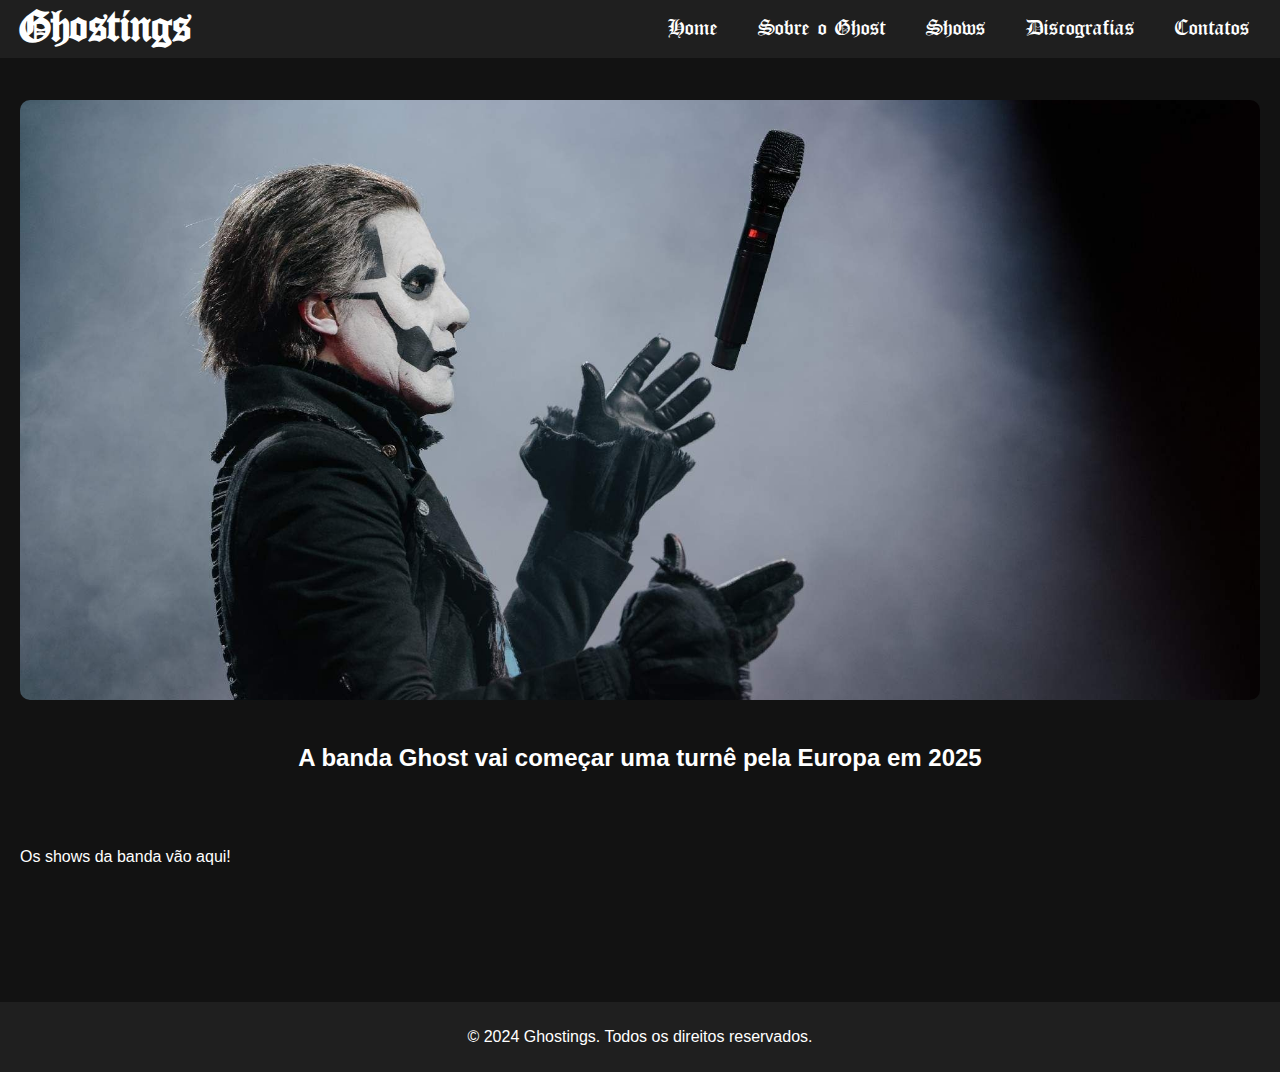
==== shows.html @ 4ae6212c "Adição de imagens e inicio da página de Home e shows" ====
<!DOCTYPE html>
<html lang="pt">
    <head>
        <meta charset="UTF-8">
        <meta name="viewport" content="width=device-width, initial-scale=1.0">
        <link rel="icon" type="image/x-icon" href="assets/images/favicon.ico">
        <title>Ghostings</title>
        <link rel="stylesheet" href="assets/css/styles.css">
        <script src="assets/js/scripts.js" defer></script>
    </head>
<body>
    <header>
        <h1 class="title">
            <a href="index.html">Ghostings</a></h1>
        <nav class="pages">
            <ul>
                <li><a href="index.html">Home</a></li>
                <li><a href="sobre_a_banda.html">Sobre o Ghost</a></li>
                <li><a href="shows.html">Shows</a></li>
                <li><a href="discografias.html">Discografias</a></li>
                <li><a href="contatos.html">Contatos</a></li>
            </ul>
        </nav>
    </header>
    <main>
        <section class="intro">
            <img src="assets/images/swedish-rock-band-ghost.jpg" alt="Vocalista da banda Ghost jogando o microfone para cima" class="banner-image">
            <h2>A banda Ghost vai começar uma turnê pela Europa em 2025</h2>
        </section>
        <section class="post">
            <p>Os shows da banda vão aqui!</p>
        </section>
    </main>

    <footer>
        <p>&copy; 2024 Ghostings. Todos os direitos reservados.</p>
    </footer>
</body>
</html>
---- assets/css/styles.css ----
@font-face {
    font-family: 'OldLondon';
    src: url('../fonts/Olondon_.otf') format('opentype');
    font-weight: normal;
    font-style: normal;
}

@font-face {
    font-family: 'OldLondonAlternate';
    src: url('../fonts/Olondona.otf') format('opentype');
    font-weight: normal;
    font-style: normal;
}

header {
    font-family: 'OldLondon', sans-serif;
    background-color: #1f1f1f;
    padding: 10px 20px;
    display: flex;
    justify-content: space-between;
    align-items: center;
    position: fixed;
    width: 100%;
    top: 0;
    z-index: 1000;
    box-sizing: border-box;
}

header h1.title {
    margin: 0;
    font-size: 48px;
}

header h1.title a, footer a {
    color: #ffffff;
    text-decoration: none;
}

nav {
    flex-grow: 1;
    display: flex;
    justify-content: flex-end;
}

nav ul {
    list-style: none;
    display: flex;
    gap: 20px;
    margin: 0;
    padding: 0;
}

nav a {
    color: #ffffff;
    text-decoration: none;
    font-size: 24px;
    padding: 10px;
    border-radius: 5px;
    transition: background 0.3s;
    white-space: nowrap;
}

nav a:hover {
    background-color: #444444;
}

body {
    font-family: "laslond", sans-serif;
    background-color: #121212;
    color: #ffffff;
    margin: 0;
    padding-top: 80px;
}


.intro {
    text-align: center;
    padding: 20px;
}

.banner-image {
    width: 100%;
    height: 600px;
    object-fit: cover;
    object-position: 100% 5%;
    border-radius: 10px;
    margin-bottom: 20px;
}

footer {
    position: relative;
    bottom: 0;
    background-color: #1f1f1f;
    text-align: center;
    padding: 10px;
    margin-top: 100px;
}

/* Estilo dos cards dos posts */

.posts, .post {
    padding: 20px;
    display: grid;
    grid-template-columns: repeat(3, 33%);
    gap: 10px;
}

.container {
    position: relative;
    width: 100%;
  }
  
  .image {
    display: block;
    width: 100%;
    height: 400px;
    object-fit: cover;
    object-position: 10% 10%;
    border-radius: 10px;
}
  
  .overlay {
    position: absolute;
    bottom: 0;
    left: 0;
    right: 0;
    background-color: rgba(0,0,0, 0.5);
    overflow: hidden;
    width: 100%;
    height: 0;
    transition: .5s ease;
  }
  
  .container:hover .overlay {
    height: 100%;
  }
  
  .text {
    white-space: nowrap; 
    color: white;
    font-size: 20px;
    position: absolute;
    overflow: hidden;
    top: 50%;
    left: 50%;
    transform: translate(-50%, -50%);
    -ms-transform: translate(-50%, -50%);
  }
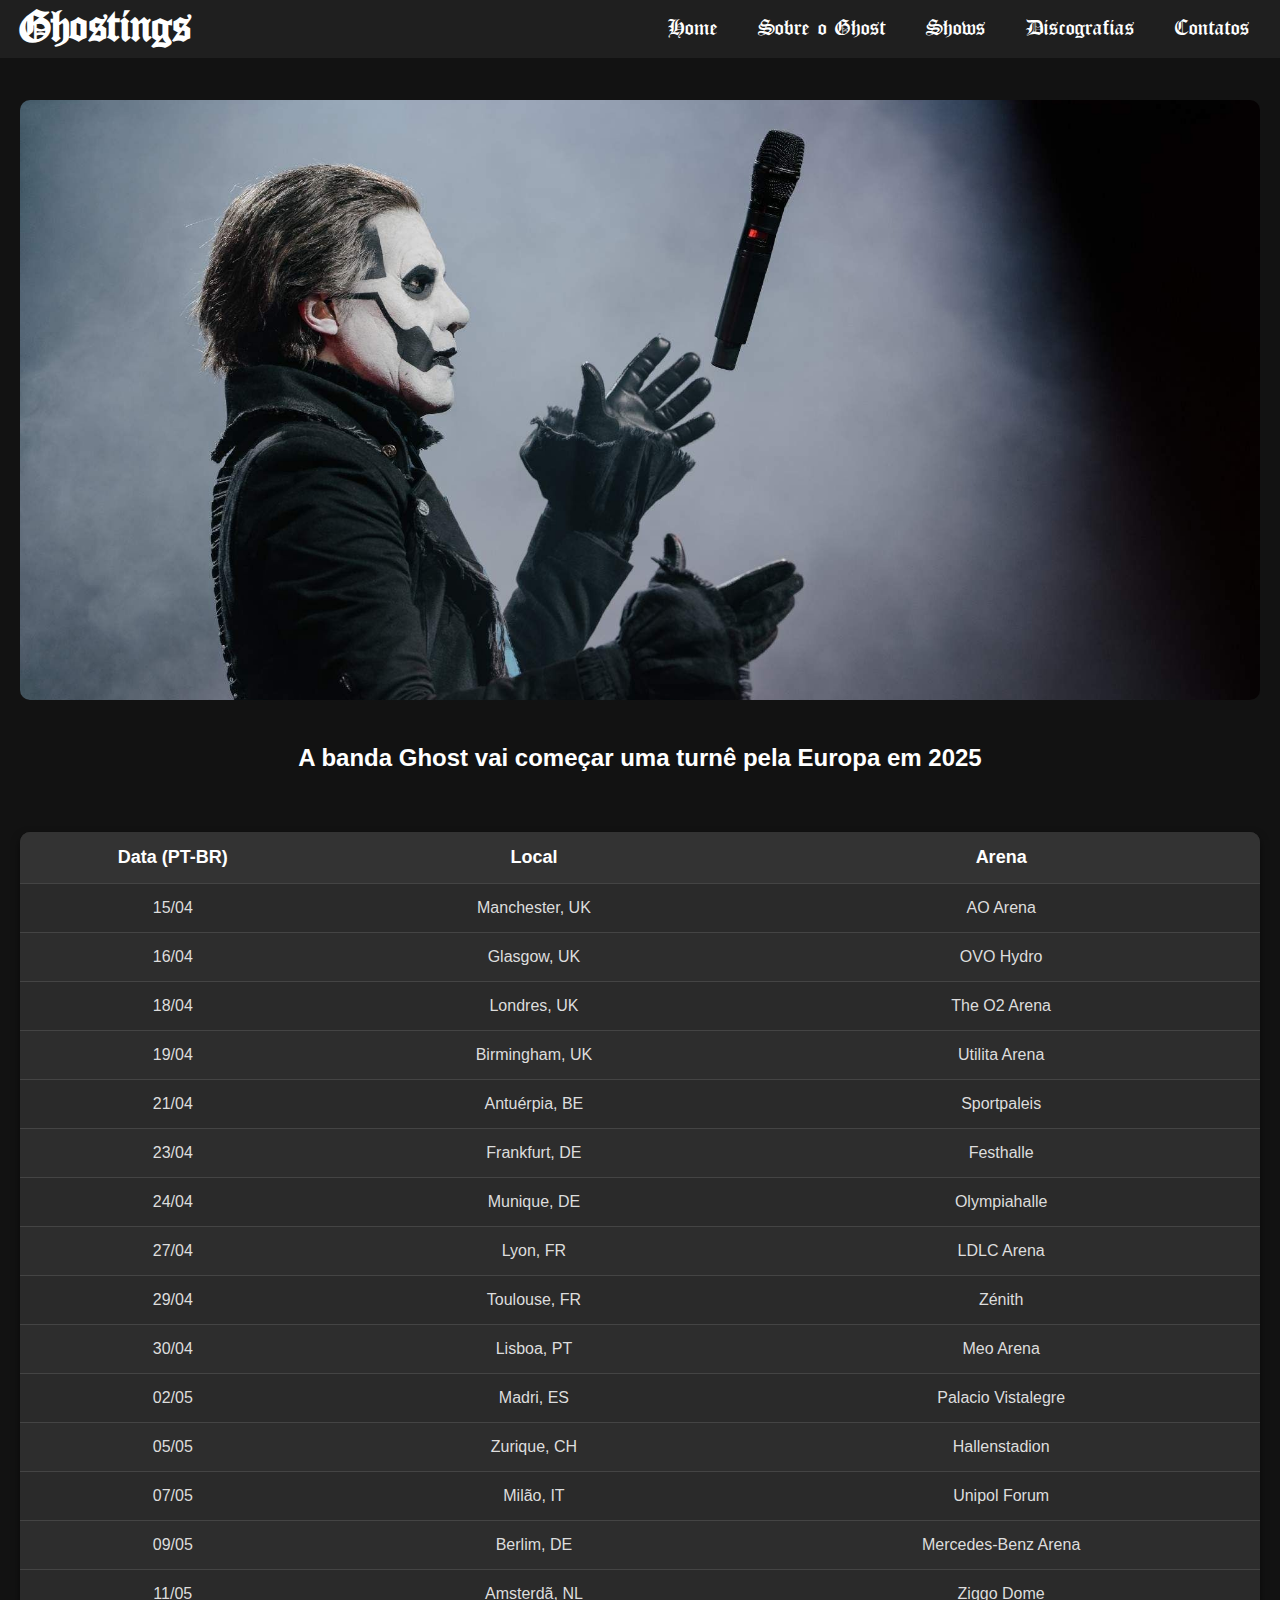
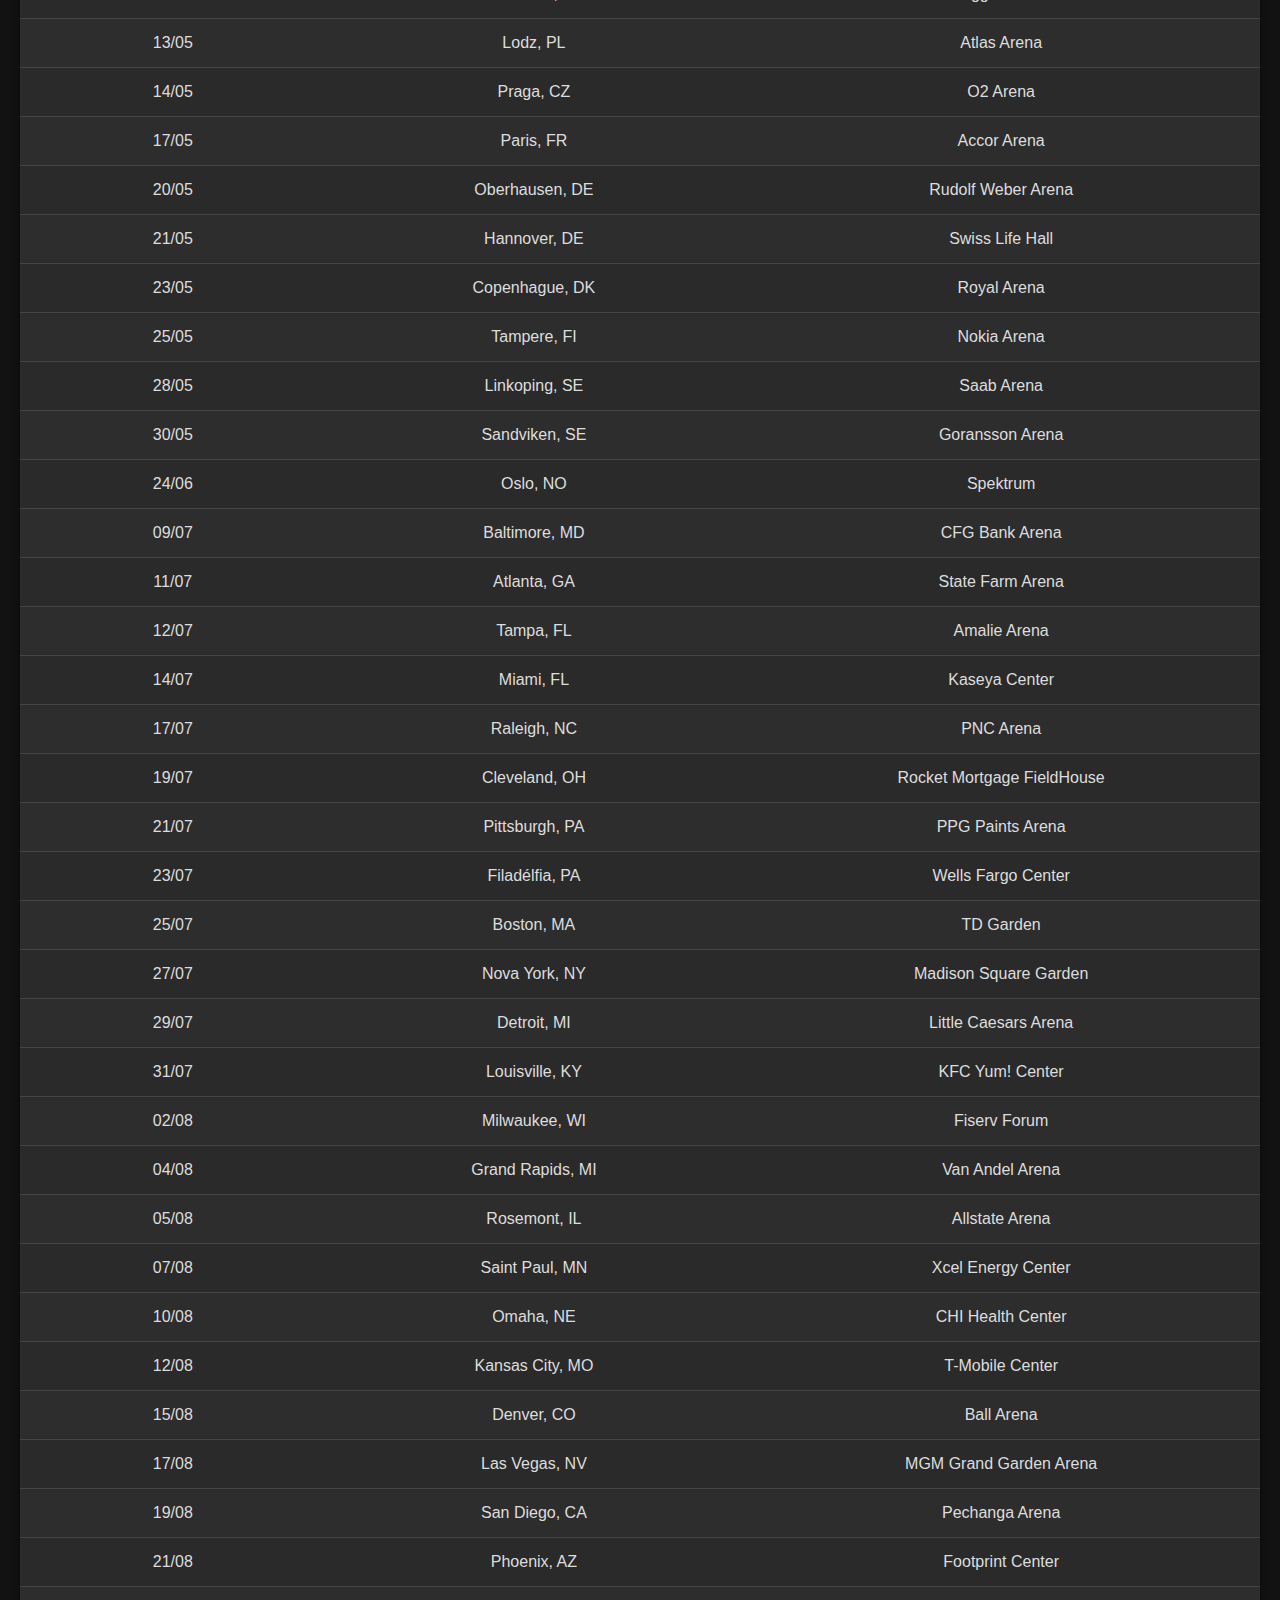
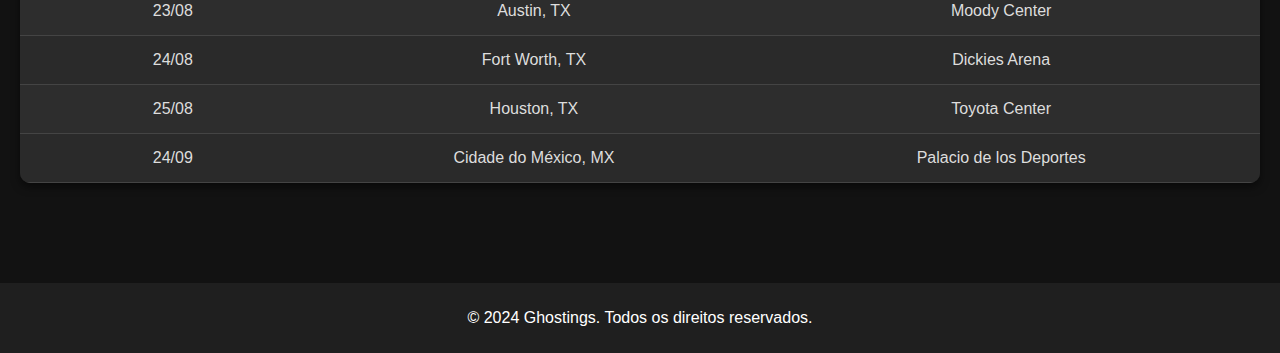
==== commit 85e4e230: "Adição da lista de turnê na aba shows" ====
--- a/shows.html
+++ b/shows.html
@@ -27,8 +27,77 @@
             <img src="assets/images/swedish-rock-band-ghost.jpg" alt="Vocalista da banda Ghost jogando o microfone para cima" class="banner-image">
             <h2>A banda Ghost vai começar uma turnê pela Europa em 2025</h2>
         </section>
-        <section class="post">
-            <p>Os shows da banda vão aqui!</p>
+        <section class="table-tour">
+            <div class="table-container">
+                <table>
+                <thead>
+                    <tr>
+                        <th>Data (PT-BR)</th>
+                        <th>Local</th>
+                        <th>Arena</th>
+                    </tr>
+                </thead>
+                <tbody>
+                    <!-- Abril a Junho -->
+                    <tr><td>15/04</td><td>Manchester, UK</td><td>AO Arena</td></tr>
+                    <tr><td>16/04</td><td>Glasgow, UK</td><td>OVO Hydro</td></tr>
+                    <tr><td>18/04</td><td>Londres, UK</td><td>The O2 Arena</td></tr>
+                    <tr><td>19/04</td><td>Birmingham, UK</td><td>Utilita Arena</td></tr>
+                    <tr><td>21/04</td><td>Antuérpia, BE</td><td>Sportpaleis</td></tr>
+                    <tr><td>23/04</td><td>Frankfurt, DE</td><td>Festhalle</td></tr>
+                    <tr><td>24/04</td><td>Munique, DE</td><td>Olympiahalle</td></tr>
+                    <tr><td>27/04</td><td>Lyon, FR</td><td>LDLC Arena</td></tr>
+                    <tr><td>29/04</td><td>Toulouse, FR</td><td>Zénith</td></tr>
+                    <tr><td>30/04</td><td>Lisboa, PT</td><td>Meo Arena</td></tr>
+                    <tr><td>02/05</td><td>Madri, ES</td><td>Palacio Vistalegre</td></tr>
+                    <tr><td>05/05</td><td>Zurique, CH</td><td>Hallenstadion</td></tr>
+                    <tr><td>07/05</td><td>Milão, IT</td><td>Unipol Forum</td></tr>
+                    <tr><td>09/05</td><td>Berlim, DE</td><td>Mercedes-Benz Arena</td></tr>
+                    <tr><td>11/05</td><td>Amsterdã, NL</td><td>Ziggo Dome</td></tr>
+                    <tr><td>13/05</td><td>Lodz, PL</td><td>Atlas Arena</td></tr>
+                    <tr><td>14/05</td><td>Praga, CZ</td><td>O2 Arena</td></tr>
+                    <tr><td>17/05</td><td>Paris, FR</td><td>Accor Arena</td></tr>
+                    <tr><td>20/05</td><td>Oberhausen, DE</td><td>Rudolf Weber Arena</td></tr>
+                    <tr><td>21/05</td><td>Hannover, DE</td><td>Swiss Life Hall</td></tr>
+                    <tr><td>23/05</td><td>Copenhague, DK</td><td>Royal Arena</td></tr>
+                    <tr><td>25/05</td><td>Tampere, FI</td><td>Nokia Arena</td></tr>
+                    <tr><td>28/05</td><td>Linkoping, SE</td><td>Saab Arena</td></tr>
+                    <tr><td>30/05</td><td>Sandviken, SE</td><td>Goransson Arena</td></tr>
+                    <tr><td>24/06</td><td>Oslo, NO</td><td>Spektrum</td></tr>
+                    
+                    <!-- Julho -->
+                    <tr><td>09/07</td><td>Baltimore, MD</td><td>CFG Bank Arena</td></tr>
+                    <tr><td>11/07</td><td>Atlanta, GA</td><td>State Farm Arena</td></tr>
+                    <tr><td>12/07</td><td>Tampa, FL</td><td>Amalie Arena</td></tr>
+                    <tr><td>14/07</td><td>Miami, FL</td><td>Kaseya Center</td></tr>
+                    <tr><td>17/07</td><td>Raleigh, NC</td><td>PNC Arena</td></tr>
+                    <tr><td>19/07</td><td>Cleveland, OH</td><td>Rocket Mortgage FieldHouse</td></tr>
+                    <tr><td>21/07</td><td>Pittsburgh, PA</td><td>PPG Paints Arena</td></tr>
+                    <tr><td>23/07</td><td>Filadélfia, PA</td><td>Wells Fargo Center</td></tr>
+                    <tr><td>25/07</td><td>Boston, MA</td><td>TD Garden</td></tr>
+                    <tr><td>27/07</td><td>Nova York, NY</td><td>Madison Square Garden</td></tr>
+                    <tr><td>29/07</td><td>Detroit, MI</td><td>Little Caesars Arena</td></tr>
+                    <tr><td>31/07</td><td>Louisville, KY</td><td>KFC Yum! Center</td></tr>
+                    
+                    <!-- Agosto -->
+                    <tr><td>02/08</td><td>Milwaukee, WI</td><td>Fiserv Forum</td></tr>
+                    <tr><td>04/08</td><td>Grand Rapids, MI</td><td>Van Andel Arena</td></tr>
+                    <tr><td>05/08</td><td>Rosemont, IL</td><td>Allstate Arena</td></tr>
+                    <tr><td>07/08</td><td>Saint Paul, MN</td><td>Xcel Energy Center</td></tr>
+                    <tr><td>10/08</td><td>Omaha, NE</td><td>CHI Health Center</td></tr>
+                    <tr><td>12/08</td><td>Kansas City, MO</td><td>T-Mobile Center</td></tr>
+                    <tr><td>15/08</td><td>Denver, CO</td><td>Ball Arena</td></tr>
+                    <tr><td>17/08</td><td>Las Vegas, NV</td><td>MGM Grand Garden Arena</td></tr>
+                    <tr><td>19/08</td><td>San Diego, CA</td><td>Pechanga Arena</td></tr>
+                    <tr><td>21/08</td><td>Phoenix, AZ</td><td>Footprint Center</td></tr>
+                    <tr><td>23/08</td><td>Austin, TX</td><td>Moody Center</td></tr>
+                    <tr><td>24/08</td><td>Fort Worth, TX</td><td>Dickies Arena</td></tr>
+                    <tr><td>25/08</td><td>Houston, TX</td><td>Toyota Center</td></tr>
+                    
+                    <!-- Setembro -->
+                    <tr><td>24/09</td><td>Cidade do México, MX</td><td>Palacio de los Deportes</td></tr>
+                </tbody>
+            </table>            
         </section>
     </main>
 
--- a/assets/css/styles.css
+++ b/assets/css/styles.css
@@ -146,3 +146,56 @@
     transform: translate(-50%, -50%);
     -ms-transform: translate(-50%, -50%);
   }
+
+.table-tour {
+    width: 100%;
+}
+
+  /* Container da tabela */
+.table-container {
+    display: flex;
+    justify-content: center;
+    align-items: center;
+    margin: 20px;
+    background-color: #1f1f1f;
+    border-radius: 10px;
+    box-shadow: 0 4px 8px rgba(0, 0, 0, 0.5);
+}
+
+/* Estilo da tabela */
+table {
+    width: 100%; /* Ocupa todo o espaço do container */
+    border-collapse: collapse;
+    background-color: #2a2a2a;
+    border-radius: 10px;
+    overflow: hidden;
+}
+
+thead {
+    background-color: #333333;
+}
+
+th, td {
+    padding: 15px;
+    text-align: center;
+    border-bottom: 1px solid #444444;
+}
+
+th {
+    color: #ffffff;
+    font-size: 18px;
+    font-weight: bold;
+}
+
+td {
+    color: #dddddd;
+    font-size: 16px;
+}
+
+tr:nth-child(even) {
+    background-color: #2d2d2d;
+}
+
+tr:hover {
+    background-color: #444444;
+}
